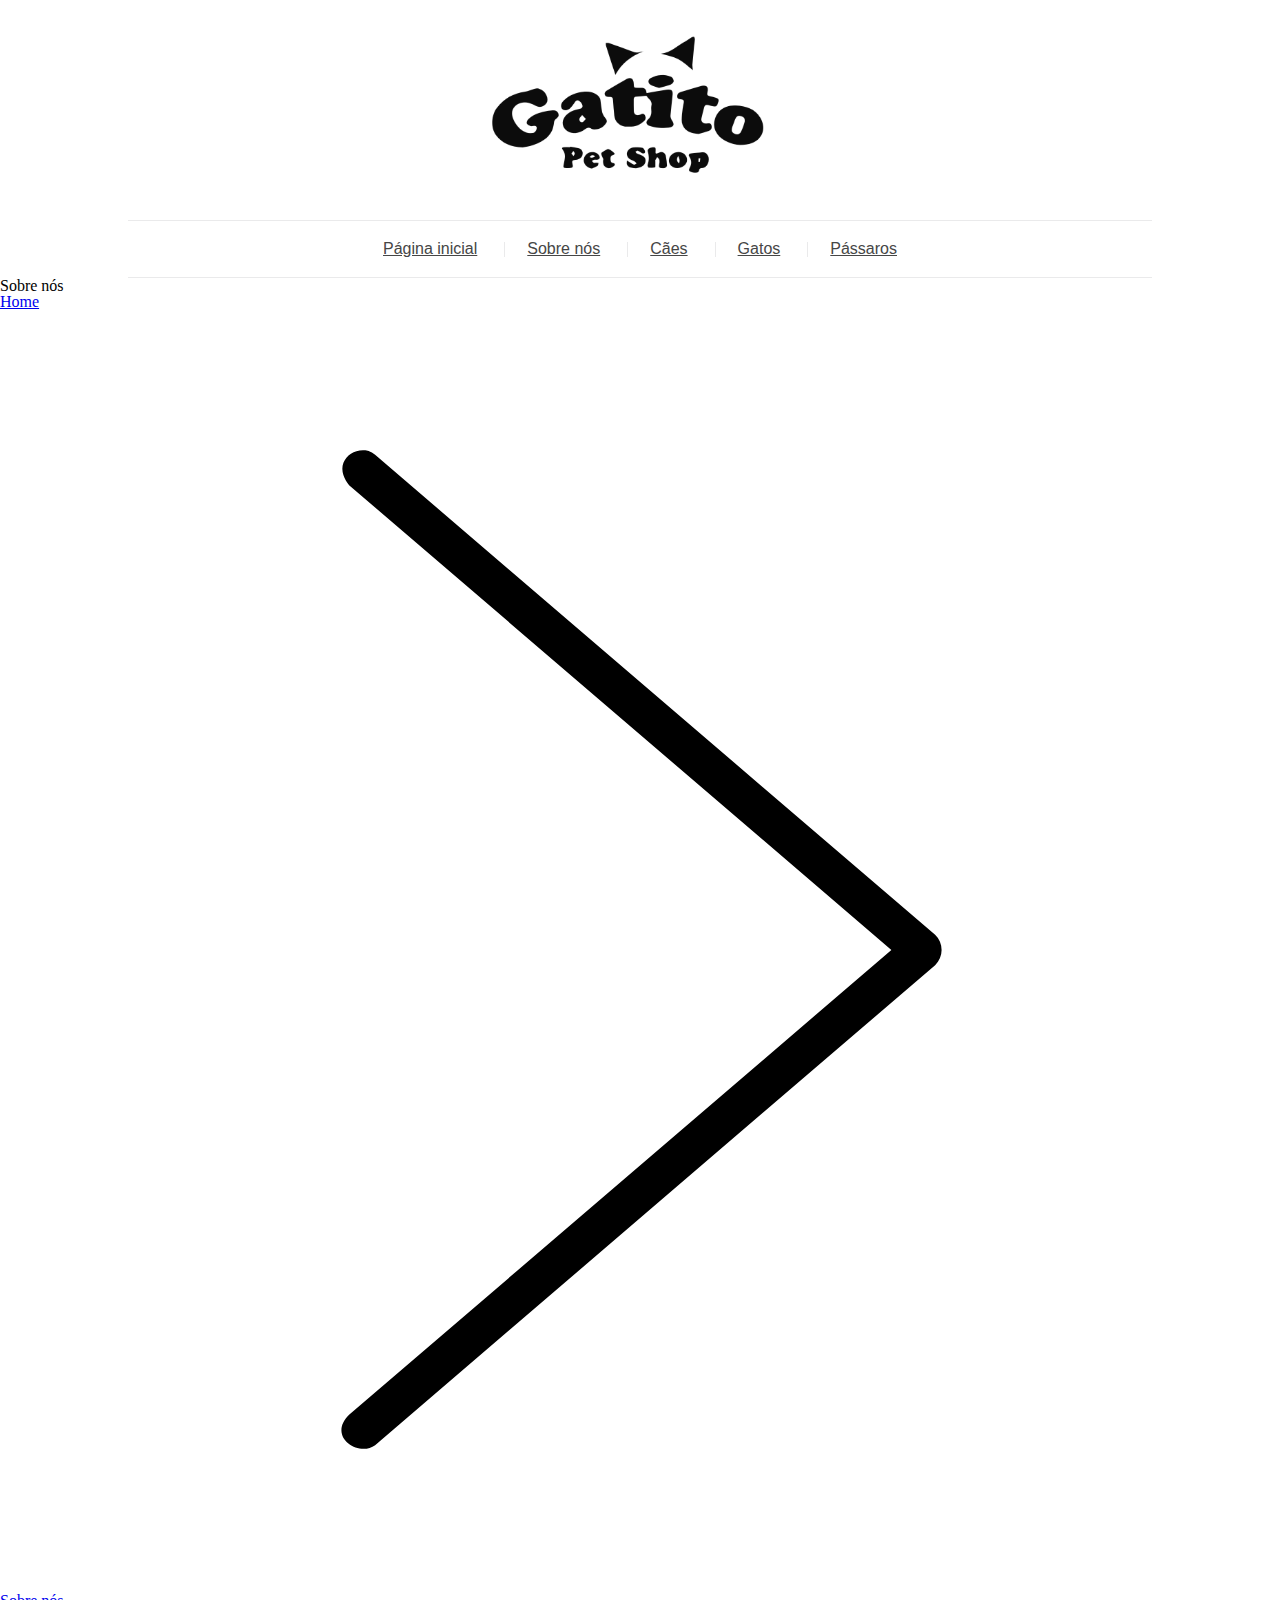
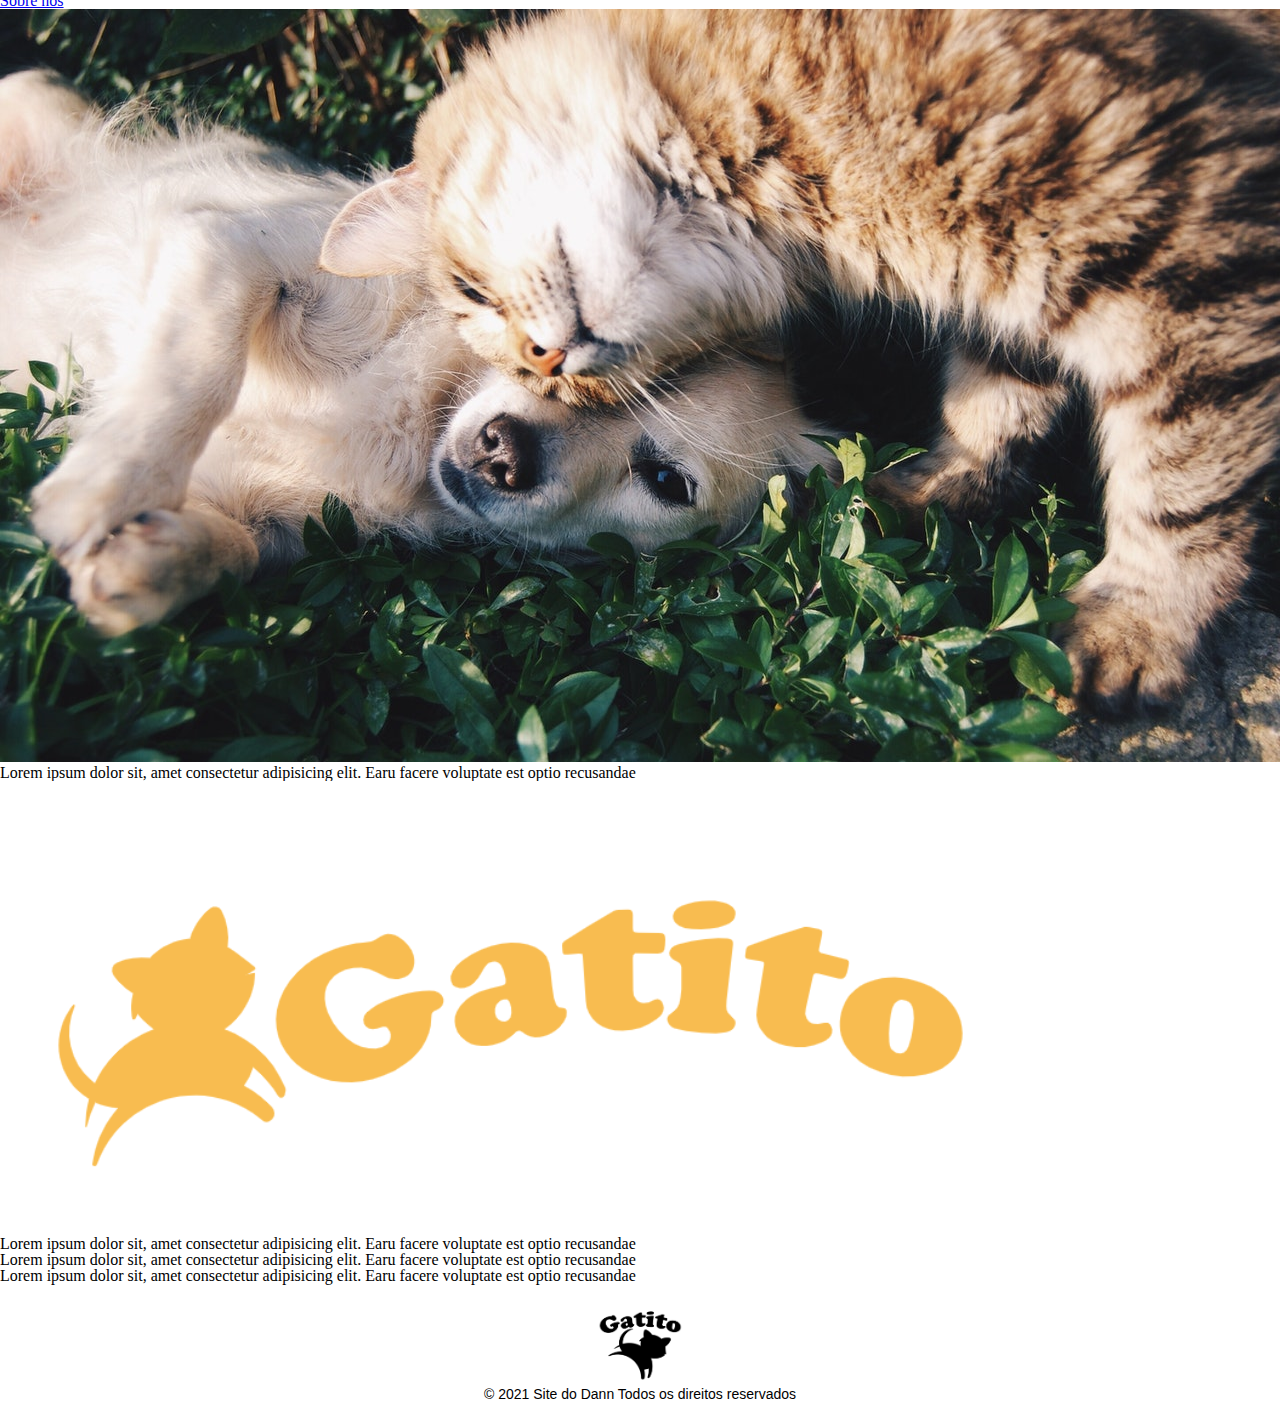
==== about.html @ b25a0722 "page about only html" ====
<!DOCTYPE html>
<html lang="pt-BR">
<head>
    <meta charset="UTF-8">
    <meta http-equiv="X-UA-Compatible" content="IE=edge">
    <meta name="viewport" content="width=device-width, initial-scale=1.0">
    <title>Petshop do Dann</title>
    <link rel="stylesheet" href="css/reset.css">
    <link rel="stylesheet" href="css/style.css">
</head>
<body>
    <header class="header">
        <figure class="header__logo">
            <img src="./assets/img/logo.png" alt="Logo" class="header__img">
        </figure>
        <nav class="header__menu menu">
            <ul class="menu__list">
                <li class="menu__links"><a href="index.html" class="menu__link">Página inicial</a></li>
                <li class="menu__links"><a href="about.html" class="menu__link">Sobre nós</a></li>
                <li class="menu__links"><a href="index.html" class="menu__link">Cães</a></li>
                <li class="menu__links"><a href="index.html" class="menu__link">Gatos</a></li>
                <li class="menu__links"><a href="index.html" class="menu__link">Pássaros</a></li>
            </ul>
        </nav>
    </header>

    <article class="about">
        <div class="about__title">
            <h1 class="about__h1">Sobre nós</h1>
            <div class="about__breadcrumb breadcrumb">
                <a href="index.html" class="breadcrumb__link">Home</a>
                <img src="assets/img/arrow.svg" alt="Seta" class="breadcrumb__img" />
                <a href="about.html" class="breadcrumb__link">Sobre nós</a>
            </div>
        </div>
        <div class="about__content">
            <img src="assets/img/dog-cat.jpg" alt=" Cachorro e Gato" class="about__img" />
            <p class="about__intro">Lorem ipsum dolor sit, amet consectetur
                adipisicing elit. Earu facere voluptate est optio recusandae
            </p>
            <div class="about__split">
                <img src="assets/img/about.png" alt="Petshop do Danilo" />
                <div class="about__txt">
                    <p class="about__p">Lorem ipsum dolor sit, amet consectetur
                        adipisicing elit. Earu facere voluptate est optio recusandae
                    </p>
                    <p class="about__p">Lorem ipsum dolor sit, amet consectetur
                        adipisicing elit. Earu facere voluptate est optio recusandae
                    </p>
                    <p class="about__p">Lorem ipsum dolor sit, amet consectetur
                        adipisicing elit. Earu facere voluptate est optio recusandae
                    </p>
                </div>
            </div>
        </div>
    </article>

    <footer class="footer">
        <img src="./assets/img/footer-logo.png" alt="Footer Logo" class="footer__logo">
        <p class="footer__txt">&copy; 2021 Site do Dann Todos os direitos reservados</p>
    </footer>
</body>
</html>
---- css/style.css ----
@charset "UTF-8";
.header {
  font-family: Arial, Helvetica, sans-serif;
}
.header__logo {
  text-align: center;
}
.header__img {
  max-width: 350px;
}
.header .menu__list {
  display: flex;
  justify-content: center;
  border-top: 1px solid #eaeaeb;
  border-bottom: 1px solid #eaeaeb;
  margin: 0 auto;
  width: 80%;
  padding: 20px 0;
}
.header .menu__links {
  position: relative;
}
.header .menu__links:not(:last-child):after {
  content: "";
  position: absolute;
  top: 0;
  bottom: 0;
  right: -3px;
  margin: auto;
  background-color: #eaeaeb;
  width: 1px;
  height: 15px;
}
.header .menu__link {
  padding: 0 25px;
  color: #464646;
}
.header .menu__link:hover {
  color: #a050be;
}

/* esta é a parte do footer  */
.footer {
  text-align: center;
  padding: 20px 0;
  font-family: Arial, Helvetica, sans-serif;
  position: relative;
  left: 50%;
  bottom: 0;
  transform: translateX(-50%);
}
.footer__logo {
  max-width: 100px;
}
.footer__txt {
  margin: auto;
  font-size: 14px;
}

.main {
  display: flex;
  justify-content: center;
  flex-wrap: wrap;
  font-family: Arial, Helvetica, sans-serif;
}
.main__content {
  width: 70%;
  padding: 40px 8px;
}
.main__post {
  text-align: center;
  max-width: 800px;
  margin: 0 auto;
}
.main__title {
  text-decoration: none;
  font-size: 22px;
  color: #464646;
  letter-spacing: 1.5px;
}
.main__title:hover {
  color: #a050be;
}
.main__subtitle {
  display: flex;
  justify-content: center;
  align-items: center;
  margin: 10px 0 20px 0;
}
.main__date {
  margin: 0 10px;
  font-size: 12px;
  font-style: italic;
}
.main__tag {
  font-size: 14px;
  padding: 5px 7px;
  color: #a050be;
  border: 1px solid #a050be;
  margin: 0 10px;
}
.main__details {
  border: 1px solid #eaeaeb;
}
.main__img {
  width: 100%;
}
.main__description {
  padding: 40px 0 25px;
  margin: 0 auto;
  max-width: 650px;
  font-size: 14px;
}
.main__btn {
  text-decoration: none;
  font-size: 16px;
  letter-spacing: 1.5px;
  color: #a050be;
  background-color: #FABE50;
  padding: 10px 20px;
  transition: 0.3s;
}
.main__btn:hover {
  transition: 0.3s;
  background-color: #a050be;
  color: #FABE50;
}
.main__info {
  display: flex;
  justify-content: space-between;
  align-items: center;
  border-top: 1px solid #eaeaeb;
  margin-top: 30px;
}
.main__author {
  width: 50%;
  border-right: 1px solid #eaeaeb;
}
.main__p {
  font-size: 14px;
  color: #464646;
  margin: 10px 0;
}
.main__comments {
  width: 50%;
}
.main__a {
  text-decoration: none;
  font-size: 14px;
  color: #464646;
  margin: 10px 0;
}
.main__a:hover {
  color: #a050be;
}

/*# sourceMappingURL=style.css.map */
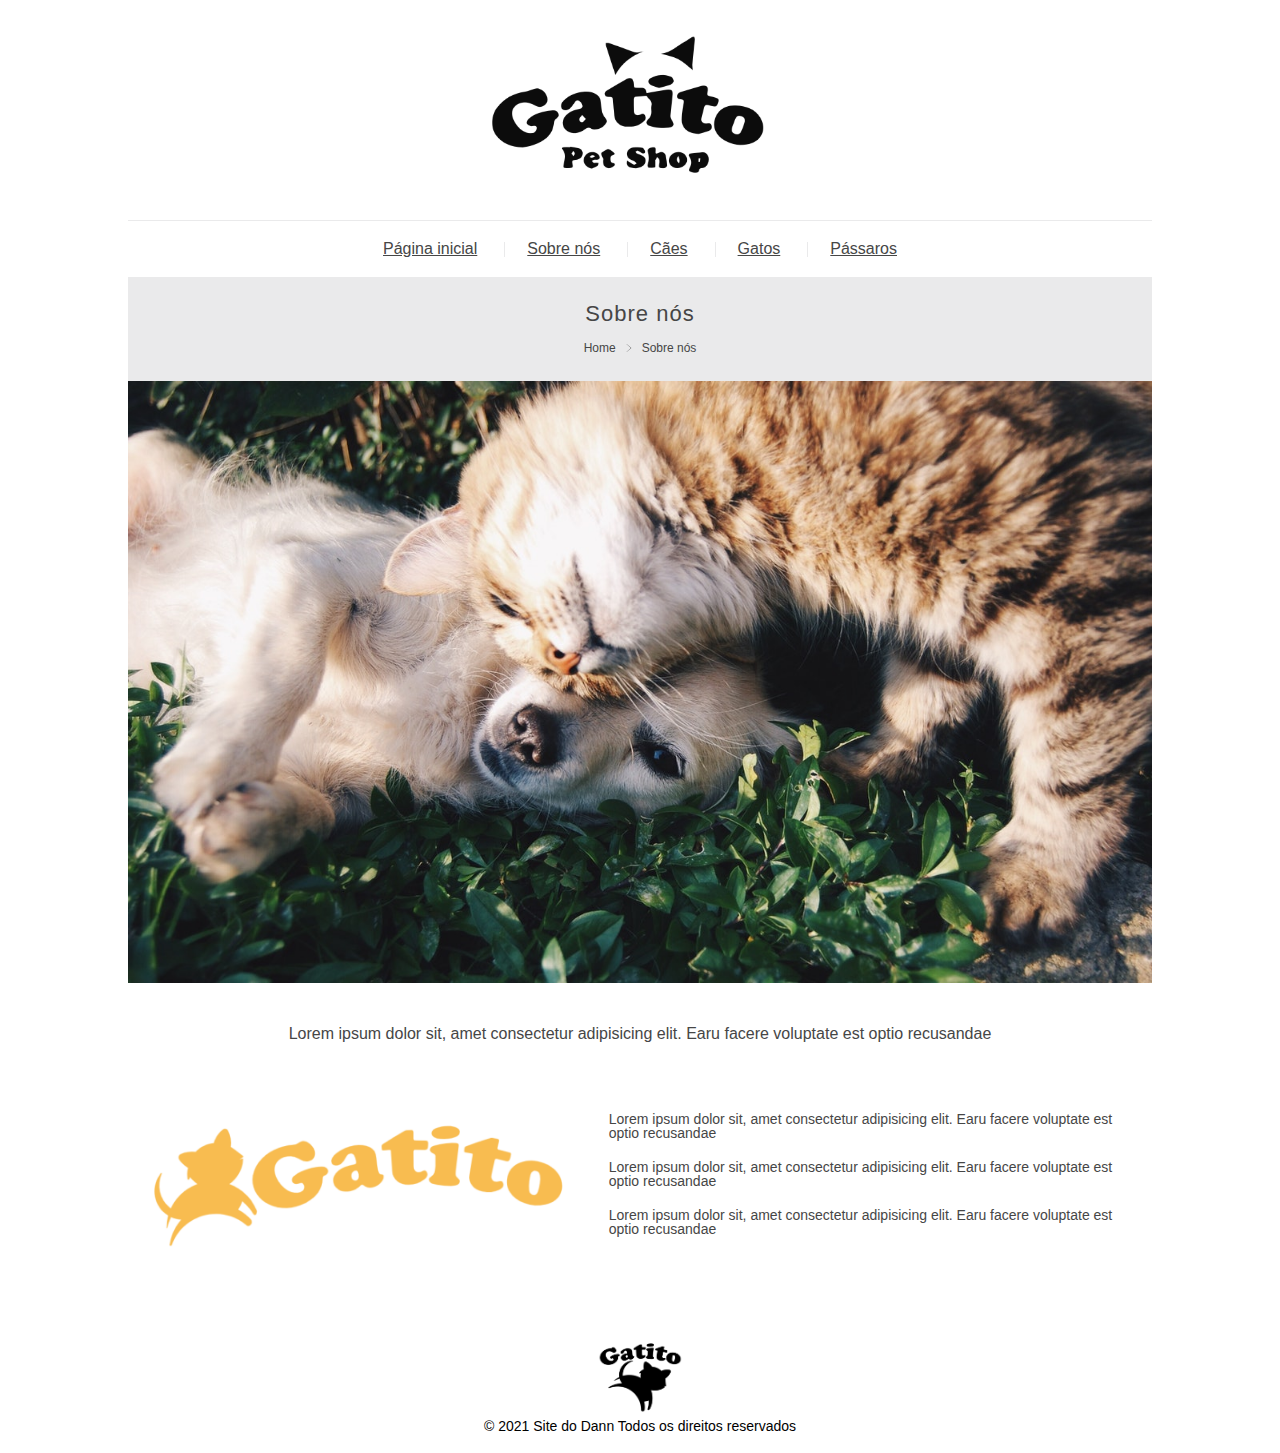
==== commit 7440f2ef: "style css page-about" ====
--- a/about.html
+++ b/about.html
@@ -39,7 +39,7 @@
                 adipisicing elit. Earu facere voluptate est optio recusandae
             </p>
             <div class="about__split">
-                <img src="assets/img/about.png" alt="Petshop do Danilo" />
+                <img src="assets/img/about.png" alt="Petshop do Danilo"  class="about__img2"/>
                 <div class="about__txt">
                     <p class="about__p">Lorem ipsum dolor sit, amet consectetur
                         adipisicing elit. Earu facere voluptate est optio recusandae
--- a/css/style.css
+++ b/css/style.css
@@ -154,4 +154,68 @@
   color: #a050be;
 }
 
+.about {
+  width: 80%;
+  margin: 0 auto 40px;
+  font-family: Arial, Helvetica, sans-serif;
+}
+.about__title {
+  text-align: center;
+  background-color: #eaeaeb;
+  padding: 20px;
+}
+.about__h1 {
+  font-size: 22px;
+  color: #464646;
+  letter-spacing: 1px;
+  margin: 5px 0 10px 0;
+}
+.about .breadcrumb {
+  display: flex;
+  justify-content: center;
+  align-items: center;
+}
+.about .breadcrumb__link {
+  text-decoration: none;
+  font-size: 12px;
+  color: #464646;
+}
+.about .breadcrumb__link:hover {
+  text-decoration: underline;
+  color: #a050be;
+}
+.about .breadcrumb__img {
+  width: 10px;
+  margin: 8px;
+}
+.about__img {
+  width: 100%;
+  margin-bottom: 10px;
+}
+.about__intro {
+  font-weight: 100;
+  font-size: 16px;
+  width: 70%;
+  color: #464646;
+  margin: 30px auto;
+  text-align: center;
+}
+.about__split {
+  display: flex;
+  justify-content: center;
+  flex-wrap: wrap;
+  align-items: center;
+}
+.about__img2 {
+  width: 45%;
+}
+.about__txt {
+  width: calc(100% - 45%);
+}
+.about__p {
+  font-size: 14px;
+  padding: 10px 20px;
+  color: #464646;
+}
+
 /*# sourceMappingURL=style.css.map */
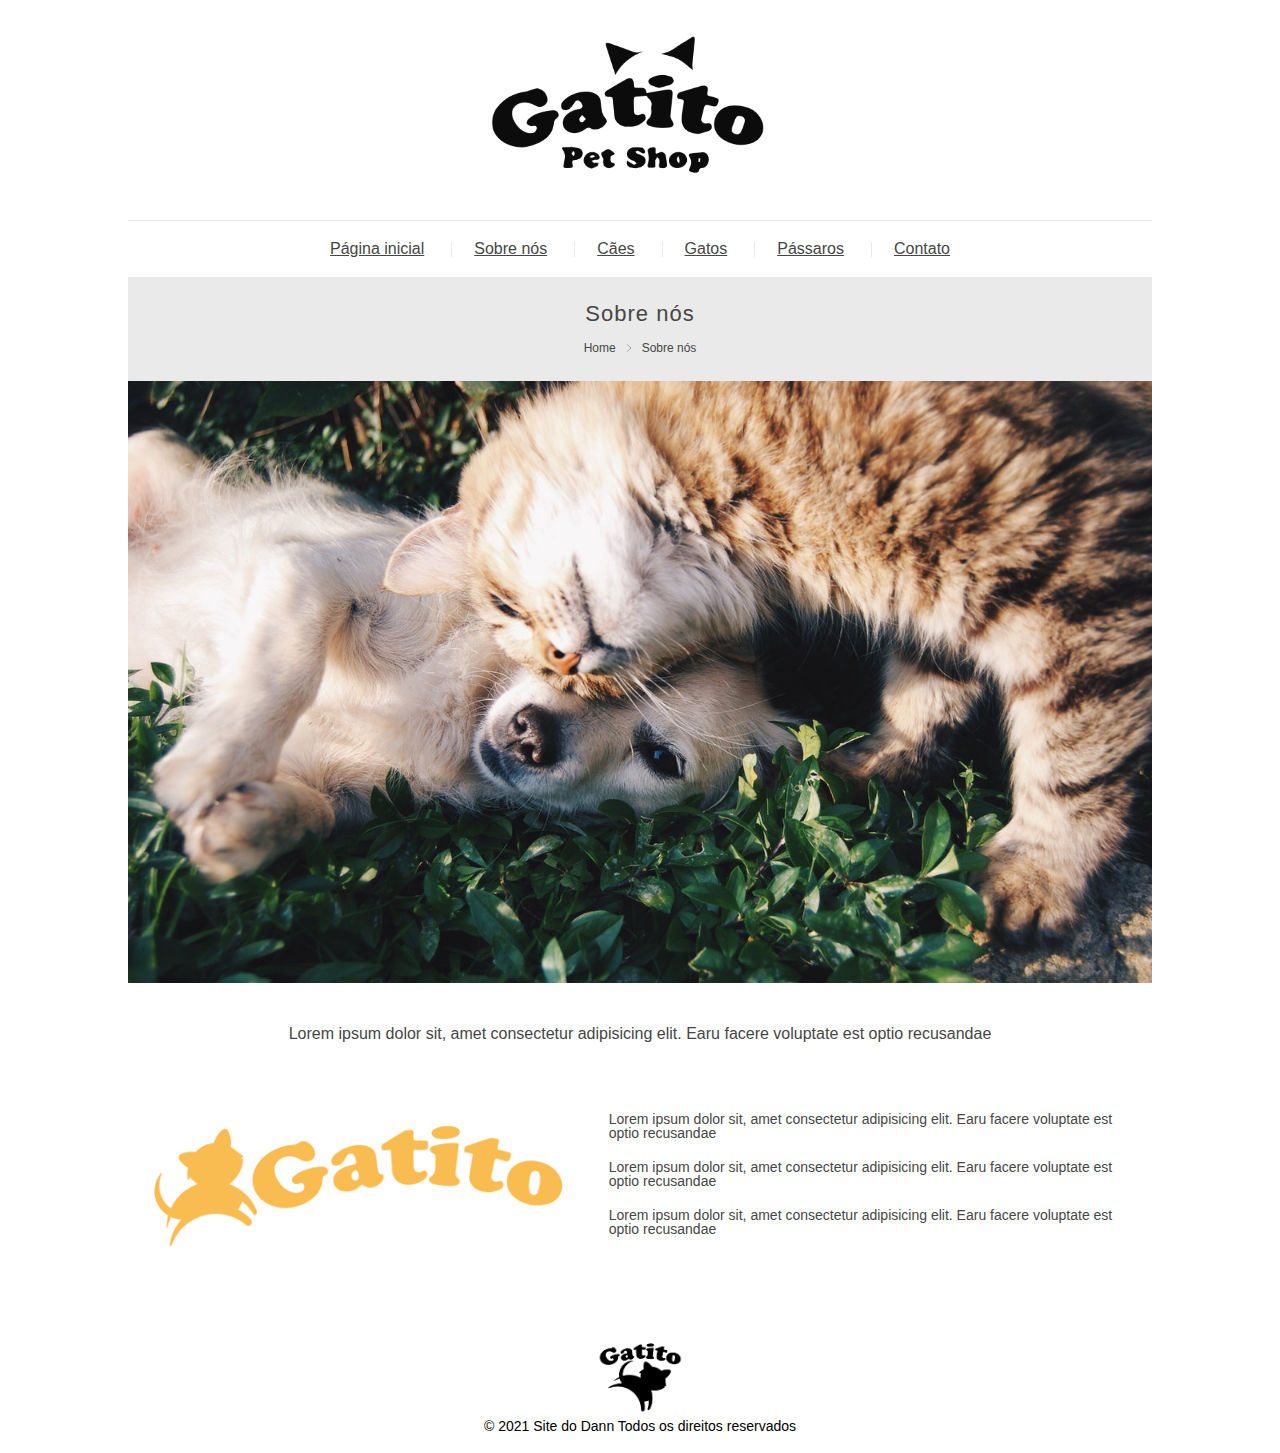
==== commit f54d56f5: "page collection" ====
--- a/about.html
+++ b/about.html
@@ -17,9 +17,10 @@
             <ul class="menu__list">
                 <li class="menu__links"><a href="index.html" class="menu__link">Página inicial</a></li>
                 <li class="menu__links"><a href="about.html" class="menu__link">Sobre nós</a></li>
-                <li class="menu__links"><a href="index.html" class="menu__link">Cães</a></li>
-                <li class="menu__links"><a href="index.html" class="menu__link">Gatos</a></li>
-                <li class="menu__links"><a href="index.html" class="menu__link">Pássaros</a></li>
+                <li class="menu__links"><a href="collection.html" class="menu__link">Cães</a></li>
+                <li class="menu__links"><a href="collection.html" class="menu__link">Gatos</a></li>
+                <li class="menu__links"><a href="collection.html" class="menu__link">Pássaros</a></li>
+                <li class="menu__links"><a href="contact.html" class="menu__link">Contato</a></li>
             </ul>
         </nav>
     </header>
@@ -39,7 +40,7 @@
                 adipisicing elit. Earu facere voluptate est optio recusandae
             </p>
             <div class="about__split">
-                <img src="assets/img/about.png" alt="Petshop do Danilo"  class="about__img2"/>
+                <img src="assets/img/about.png" alt="Petshop do Danilo"  class="about__img-description"/>
                 <div class="about__txt">
                     <p class="about__p">Lorem ipsum dolor sit, amet consectetur
                         adipisicing elit. Earu facere voluptate est optio recusandae
--- a/css/style.css
+++ b/css/style.css
@@ -1,12 +1,105 @@
-@charset "UTF-8";
+.main .sidebar__post-title, .article .breadcrumb__link {
+  text-decoration: none;
+}
+
+.main .sidebar__post-title:hover, .article .breadcrumb__link:hover {
+  text-decoration: underline;
+}
+
 .header {
   font-family: Arial, Helvetica, sans-serif;
 }
+@media (max-width: 767.98px) {
+  .header {
+    display: flex;
+    align-items: center;
+    justify-content: space-between;
+    padding: 0 20px;
+  }
+}
+.header .burger {
+  position: relative;
+  display: none;
+  cursor: pointer;
+  width: 32px;
+  height: 16px;
+  border: none;
+  outline: none;
+  opacity: 0;
+  visibility: hidden;
+  background: none;
+  transform: rotate(0deg);
+  transition: 0.35s ease-in-out;
+}
+@media (max-width: 767.98px) {
+  .header .burger {
+    display: block;
+    opacity: 1;
+    visibility: visible;
+  }
+}
+.header .burger-line {
+  display: block;
+  position: absolute;
+  width: 100%;
+  height: 2px;
+  left: 0;
+  border: none;
+  outline: none;
+  opacity: 1;
+  border-radius: 0.25rem;
+  background: #000;
+  transform: rotate(0deg);
+  transition: 0.25s ease-in-out;
+}
+.header .burger-line:nth-child(1) {
+  top: 0;
+}
+.header .burger-line:nth-child(2), .header .burger-line:nth-child(3) {
+  top: 0.5rem;
+}
+.header .burger-line:nth-child(4) {
+  top: 1rem;
+}
+.header .burger.active .burger-line:nth-child(1), .header .burger.active .burger-line:nth-child(4) {
+  top: 1.25rem;
+  width: 0%;
+  left: 50%;
+}
+.header .burger.active .burger-line:nth-child(2) {
+  transform: rotate(45deg);
+}
+.header .burger.active .burger-line:nth-child(3) {
+  transform: rotate(-45deg);
+}
 .header__logo {
   text-align: center;
 }
 .header__img {
   max-width: 350px;
+}
+@media (max-width: 767.98px) {
+  .header__img {
+    max-width: 150px;
+  }
+}
+@media (max-width: 767.98px) {
+  .header .menu {
+    display: none;
+    opacity: 0;
+    visibility: hidden;
+    position: relative;
+  }
+  .header .menu.active {
+    display: block;
+    opacity: 1;
+    visibility: visible;
+    position: absolute;
+    top: 90px;
+    background: #fff;
+    width: 100%;
+    left: 0;
+  }
 }
 .header .menu__list {
   display: flex;
@@ -14,11 +107,43 @@
   border-top: 1px solid #eaeaeb;
   border-bottom: 1px solid #eaeaeb;
   margin: 0 auto;
-  width: 80%;
-  padding: 20px 0;
+}
+@media (max-width: 767.98px) {
+  .header .menu__list {
+    width: 100%;
+    padding: 15px 0;
+    flex-direction: column;
+    border-top: 1px solid #000;
+    border-bottom: 1px solid #000;
+  }
+}
+@media (min-width: 768px) and (max-width: 1199.98px) {
+  .header .menu__list {
+    width: 80%;
+    padding: 20px 0;
+  }
+}
+@media (min-width: 1200px) {
+  .header .menu__list {
+    width: 80%;
+    padding: 20px 0;
+  }
 }
 .header .menu__links {
   position: relative;
+}
+@media (max-width: 767.98px) {
+  .header .menu__links {
+    padding: 5px;
+    text-transform: uppercase;
+  }
+  .header .menu__links a {
+    text-decoration: none;
+    font-weight: bold;
+    font-size: 20px;
+    padding: 5px 25px;
+    display: block;
+  }
 }
 .header .menu__links:not(:last-child):after {
   content: "";
@@ -39,7 +164,6 @@
   color: #a050be;
 }
 
-/* esta é a parte do footer  */
 .footer {
   text-align: center;
   padding: 20px 0;
@@ -54,7 +178,290 @@
 }
 .footer__txt {
   margin: auto;
+  font-size: 0.875rem;
+}
+
+.about {
+  width: 80%;
+  margin: 0 auto 40px;
+  font-family: Arial, Helvetica, sans-serif;
+}
+.about__title {
+  text-align: center;
+  background-color: #eaeaeb;
+  padding: 20px;
+}
+.about__h1 {
+  font-size: 22px;
+  color: #464646;
+  letter-spacing: 1px;
+  margin: 5px 0 10px 0;
+}
+.about .breadcrumb {
+  display: flex;
+  justify-content: center;
+  align-items: center;
+}
+.about .breadcrumb__link {
+  text-decoration: none;
+  font-size: 12px;
+  color: #464646;
+}
+.about .breadcrumb__link:hover {
+  text-decoration: underline;
+  color: #a050be;
+}
+.about .breadcrumb__img {
+  width: 10px;
+  margin: 8px;
+}
+.about__img {
+  width: 100%;
+  margin-bottom: 10px;
+}
+.about__intro {
+  font-weight: 100;
+  font-size: 16px;
+  width: 70%;
+  color: #464646;
+  margin: 30px auto;
+  text-align: center;
+}
+.about__split {
+  display: flex;
+  justify-content: center;
+  flex-wrap: wrap;
+  align-items: center;
+}
+@media (max-width: 767.98px) {
+  .about__split {
+    flex-direction: column;
+  }
+}
+.about__img-description {
+  width: 45%;
+}
+@media (max-width: 767.98px) {
+  .about__img-description {
+    width: 100%;
+  }
+}
+.about__txt {
+  width: calc(100% - 45%);
+}
+@media (max-width: 767.98px) {
+  .about__txt {
+    width: 100%;
+  }
+}
+.about__p {
   font-size: 14px;
+  padding: 10px 20px;
+  color: #464646;
+}
+
+.article {
+  width: 80%;
+  margin: 0 auto 40px;
+  font-family: Arial, Helvetica, sans-serif;
+}
+.article__title {
+  background-color: #eaeaeb;
+  text-align: center;
+  padding: 20px;
+}
+.article__h1 {
+  font-size: 22px;
+  color: #464646;
+  letter-spacing: 1px;
+  margin-top: 5px;
+  margin-bottom: 10px;
+  margin-left: 0;
+  margin-right: 0;
+}
+.article p {
+  line-height: 18px;
+  font-size: 16px;
+  padding: 5px 0;
+}
+.article .breadcrumb {
+  display: flex;
+  justify-content: center;
+  align-items: center;
+}
+.article .breadcrumb__link {
+  font-size: 12px;
+  color: #464646;
+}
+.article .breadcrumb__link:hover {
+  color: #a050be;
+}
+.article .breadcrumb__img {
+  width: 10px;
+  margin: 8px;
+}
+.article__img {
+  margin: 20px auto;
+  width: 100%;
+  display: flex;
+  max-width: 60%;
+}
+.article__details {
+  display: flex;
+  justify-content: center;
+  align-items: center;
+}
+.article__date {
+  margin: 0 10px;
+  font-size: 12px;
+  font-style: italic;
+}
+.article__tag {
+  font-size: 14px;
+  padding: 5px 7px;
+  color: #a050be;
+  border: 1px solid #a050be;
+  margin: 0 10px;
+}
+.article__content {
+  font-weight: 100;
+  font-size: 14px;
+  color: #464646;
+  padding: 10px 20px;
+}
+
+.collection {
+  display: flex;
+  flex-wrap: wrap;
+  justify-content: center;
+  align-items: center;
+  width: 80%;
+  margin-left: auto;
+  margin-right: auto;
+  font-family: Arial;
+}
+@media (max-width: 767.98px) {
+  .collection {
+    width: 90%;
+  }
+}
+.collection__post {
+  display: flex;
+  flex-wrap: wrap;
+  justify-content: center;
+  align-items: center;
+  width: 100%;
+}
+@media (max-width: 767.98px) {
+  .collection__post {
+    width: 100%;
+  }
+}
+.collection__post.half {
+  width: 50%;
+}
+@media (max-width: 767.98px) {
+  .collection__post.half {
+    width: 100%;
+  }
+}
+.collection__figure {
+  width: 50%;
+}
+.collection__img {
+  width: 100%;
+}
+.collection__about {
+  display: flex;
+  flex-wrap: wrap;
+  justify-content: center;
+  align-items: center;
+  width: 50%;
+  text-align: center;
+}
+.collection__title {
+  color: #464646;
+  text-decoration: unset;
+  letter-spacing: 1px;
+  width: 100%;
+  margin: 10px 0;
+  font-size: 1.375rem;
+}
+@media (max-width: 767.98px) {
+  .collection__title {
+    font-size: 1rem;
+  }
+}
+.collection__title.half {
+  font-size: 1.125rem;
+}
+@media (max-width: 767.98px) {
+  .collection__title.half {
+    font-size: 1rem;
+  }
+}
+.collection__title:hover {
+  color: #a050be;
+  text-decoration: underline;
+}
+.collection__date {
+  margin: 0;
+  font-size: 0.75rem;
+  font-style: italic;
+  width: 20%;
+}
+@media (max-width: 767.98px) {
+  .collection__date {
+    font-size: 0.625rem;
+  }
+}
+@media (min-width: 768px) and (max-width: 1199.98px) {
+  .collection__date {
+    width: 30%;
+  }
+}
+.collection__tag {
+  font-size: 0.875rem;
+  width: 50px;
+  padding: 5px 7px;
+  color: #a050be;
+  border: 1px solid #a050be;
+  margin: 0;
+}
+@media (max-width: 767.98px) {
+  .collection__tag {
+    width: 30px;
+    font-size: 0.75rem;
+  }
+}
+@media (min-width: 768px) and (max-width: 1199.98px) {
+  .collection__tag {
+    width: 35px;
+    font-size: 0.75rem;
+  }
+}
+.collection__breadcrumb {
+  background-color: #eaeaeb;
+  text-align: center;
+  padding: 30px;
+  width: 100%;
+  display: flex;
+  justify-content: center;
+  align-items: center;
+}
+.collection .breadcrumb__link {
+  font-size: 1.125rem;
+  text-decoration: unset;
+  color: #464646;
+  letter-spacing: 1px;
+}
+.collection .breadcrumb__link:hover {
+  color: #a050be;
+  text-decoration: underline;
+}
+.collection .breadcrumb__img {
+  width: 14px;
+  margin: 10px;
 }
 
 .main {
@@ -62,19 +469,40 @@
   justify-content: center;
   flex-wrap: wrap;
   font-family: Arial, Helvetica, sans-serif;
+  width: 80%;
+  margin: 30px auto;
+}
+@media (min-width: 1200px) {
+  .main {
+    flex-wrap: nowrap;
+  }
+}
+@media (min-width: 768px) and (max-width: 1199.98px) {
+  .main {
+    width: 100%;
+  }
+}
+@media (max-width: 767.98px) {
+  .main {
+    width: 100%;
+  }
 }
 .main__content {
-  width: 70%;
+  width: 65%;
   padding: 40px 8px;
 }
+@media (max-width: 767.98px) {
+  .main__content {
+    width: 100%;
+  }
+}
 .main__post {
   text-align: center;
-  max-width: 800px;
   margin: 0 auto;
 }
 .main__title {
   text-decoration: none;
-  font-size: 22px;
+  font-size: 1.375pxrem;
   color: #464646;
   letter-spacing: 1.5px;
 }
@@ -104,6 +532,7 @@
 }
 .main__img {
   width: 100%;
+  max-width: 60%;
 }
 .main__description {
   padding: 40px 0 25px;
@@ -153,69 +582,59 @@
 .main__a:hover {
   color: #a050be;
 }
-
-.about {
-  width: 80%;
-  margin: 0 auto 40px;
-  font-family: Arial, Helvetica, sans-serif;
-}
-.about__title {
-  text-align: center;
-  background-color: #eaeaeb;
-  padding: 20px;
-}
-.about__h1 {
-  font-size: 22px;
-  color: #464646;
-  letter-spacing: 1px;
-  margin: 5px 0 10px 0;
-}
-.about .breadcrumb {
-  display: flex;
-  justify-content: center;
-  align-items: center;
-}
-.about .breadcrumb__link {
-  text-decoration: none;
+.main__sidebar {
+  width: 35%;
+}
+@media (min-width: 768px) and (max-width: 1199.98px) {
+  .main__sidebar {
+    width: 100%;
+  }
+}
+@media (max-width: 767.98px) {
+  .main__sidebar {
+    width: 100%;
+  }
+}
+.main .sidebar__top {
+  border: 1px solid #eaeaeb;
+  padding: 15px 20px;
+}
+.main .sidebar__title {
+  background-color: #FABE50;
+  text-align: center;
+  padding: 10px 20px;
+  margin: 0;
+  letter-spacing: 1.5px;
+}
+.main .sidebar__posts {
+  margin: 0;
+  padding: 0;
+  list-style: none;
+}
+.main .sidebar__list {
+  display: flex;
+  justify-content: center;
+  flex-wrap: wrap;
+  align-items: center;
+  padding: 15px 0;
+}
+.main .sidebar__list:not(:last-child) {
+  border-bottom: 1px dashed #eaeaeb;
+}
+.main .sidebar__img {
+  width: 40%;
+}
+.main .sidebar__details {
+  width: 50%;
+  padding-left: 10px;
+}
+.main .sidebar__post-title {
+  font-size: 1rem;
+  color: #a050be;
+}
+.main .sidebar__post-date {
   font-size: 12px;
-  color: #464646;
-}
-.about .breadcrumb__link:hover {
-  text-decoration: underline;
-  color: #a050be;
-}
-.about .breadcrumb__img {
-  width: 10px;
-  margin: 8px;
-}
-.about__img {
-  width: 100%;
-  margin-bottom: 10px;
-}
-.about__intro {
-  font-weight: 100;
-  font-size: 16px;
-  width: 70%;
-  color: #464646;
-  margin: 30px auto;
-  text-align: center;
-}
-.about__split {
-  display: flex;
-  justify-content: center;
-  flex-wrap: wrap;
-  align-items: center;
-}
-.about__img2 {
-  width: 45%;
-}
-.about__txt {
-  width: calc(100% - 45%);
-}
-.about__p {
-  font-size: 14px;
-  padding: 10px 20px;
-  color: #464646;
+  margin: 5px 0 0 0;
 }
 
 /*# sourceMappingURL=style.css.map */
